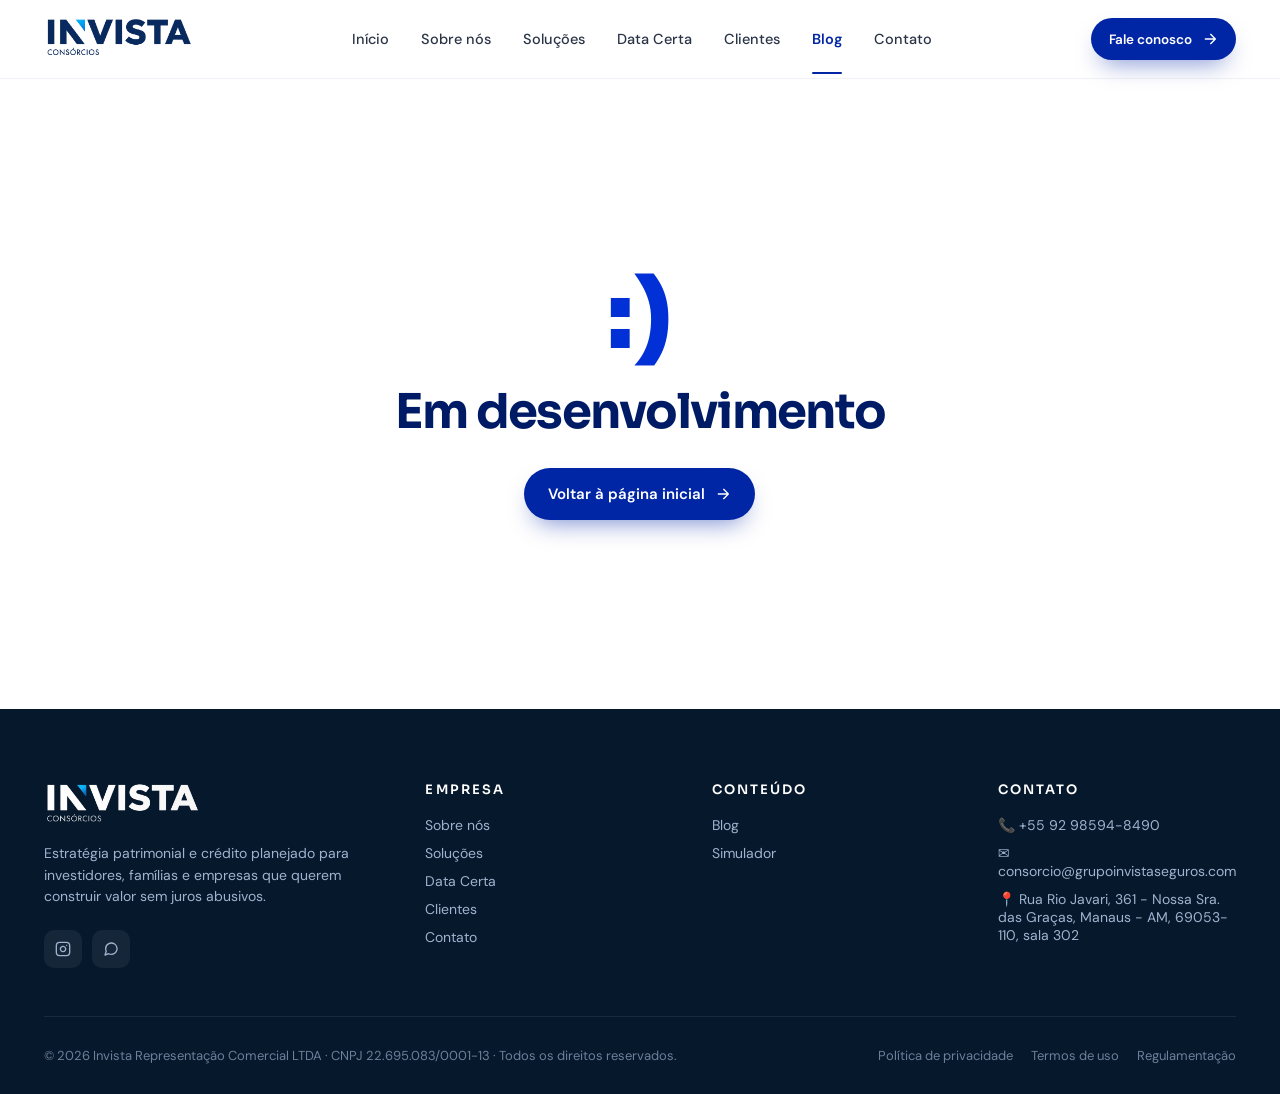
==== blog.html @ f8d6116a "Fix: corrige mes enviado no WhatsApp do simulador" ====
<!doctype html>
<html lang="pt-BR">
<head>
<meta charset="utf-8" />
<meta name="viewport" content="width=device-width, initial-scale=1" />
<title>Blog | Invista Consórcios</title>
<link rel="preconnect" href="https://fonts.googleapis.com">
<link rel="preconnect" href="https://fonts.gstatic.com" crossorigin>
<link href="https://fonts.googleapis.com/css2?family=Sora:wght@400;500;600;700;800&family=DM+Sans:wght@400;500;600;700&display=swap" rel="stylesheet">
<link rel="stylesheet" href="assets/styles.css">
<meta name="description" content="Conteúdo sobre consórcio, crédito planejado e construção de patrimônio sem juros. Blog da Invista Consórcios — em breve." />
<meta name="robots" content="noindex, follow" />
<meta name="author" content="Invista Consórcios" />
<link rel="canonical" href="https://invconsorcios.com.br/blog.html" />
<meta name="theme-color" content="#0A2A6B" />
<link rel="icon" type="image/png" sizes="32x32" href="assets/favicon-32.png?v=2" />
<link rel="icon" type="image/png" sizes="16x16" href="assets/favicon-16.png?v=2" />
<link rel="apple-touch-icon" sizes="180x180" href="assets/apple-touch-icon.png?v=2" />
<meta property="og:type" content="website" />
<meta property="og:site_name" content="Invista Consórcios" />
<meta property="og:locale" content="pt_BR" />
<meta property="og:title" content="Blog | Invista Consórcios" />
<meta property="og:description" content="Conteúdo sobre consórcio, crédito planejado e construção de patrimônio sem juros. Blog da Invista Consórcios — em breve." />
<meta property="og:url" content="https://invconsorcios.com.br/blog.html" />
<meta property="og:image" content="https://invconsorcios.com.br/assets/og-image.jpg" />
<meta property="og:image:width" content="1200" />
<meta property="og:image:height" content="630" />
<meta name="twitter:card" content="summary_large_image" />
<meta name="twitter:title" content="Blog | Invista Consórcios" />
<meta name="twitter:description" content="Conteúdo sobre consórcio, crédito planejado e construção de patrimônio sem juros. Blog da Invista Consórcios — em breve." />
<meta name="twitter:image" content="https://invconsorcios.com.br/assets/og-image.jpg" />
<script type="application/ld+json">{"@context":"https://schema.org","@graph":[{"@type":"FinancialService","@id":"https://invconsorcios.com.br/#organization","name":"Invista Consórcios","legalName":"Invista Representação Comercial LTDA","url":"https://invconsorcios.com.br/","logo":"https://invconsorcios.com.br/assets/favicon-512.png","image":"https://invconsorcios.com.br/assets/og-image.jpg","telephone":"+5592985948490","email":"consorcio@grupoinvistaseguros.com","taxID":"22.695.083/0001-13","priceRange":"$$","address":{"@type":"PostalAddress","streetAddress":"Rua Rio Javari, 361 - Sala 302","addressLocality":"Manaus","addressRegion":"AM","postalCode":"69053-110","addressCountry":"BR"},"geo":{"@type":"GeoCoordinates","latitude":-3.1065,"longitude":-60.0258},"areaServed":{"@type":"City","name":"Manaus"},"sameAs":["https://www.instagram.com/invistaconsorcios.br/"]}]}</script>
</head>
<body><div id="page-loader"><div class="loader-spinner"></div></div><header class="nav"><div class="container row"><a href="index.html" class="logo" aria-label="Invista Consórcios"><picture><source type="image/webp" srcset="assets/ChatGPT Image 28 de mai. de 2026, 11_21_28 (1).webp"><img src="assets/ChatGPT Image 28 de mai. de 2026, 11_21_28 (1).png" alt="Invista Consórcios" decoding="async"></picture></a><nav class="links"><a href="index.html" class="">Início</a><a href="sobre.html" class="">Sobre nós</a><a href="solucoes.html" class="">Soluções</a><a href="data-certa.html" class="">Data Certa</a><a href="clientes.html" class="">Clientes</a><a href="blog.html" class="active">Blog</a><a href="contato.html" class="">Contato</a></nav><div class="nav-cta"><a href="contato.html" class="btn btn-primary btn-sm">Fale conosco<svg viewBox="0 0 24 24" fill="none" stroke="currentColor" stroke-width="2" stroke-linecap="round" stroke-linejoin="round"><path d="M5 12h14M13 5l7 7-7 7"/></svg></a></div><button class="nav-hamburger" aria-label="Menu" id="nav-hamburger"><span></span><span></span><span></span></button></div></header><div class="nav-overlay" id="nav-overlay"></div>

<section style="min-height:70vh;display:flex;align-items:center;justify-content:center;text-align:center;padding:80px 24px">
  <div>
    <div style="font-size:96px;line-height:1;margin-bottom:24px;font-family:'Sora',sans-serif;font-weight:800;color:var(--azul-700)">:)</div>
    <h1 style="font-size:clamp(28px,4vw,48px);color:var(--azul-900);margin-bottom:32px">Em desenvolvimento</h1>
    <a href="index.html" class="btn btn-primary">Voltar à página inicial
      <svg viewBox="0 0 24 24" fill="none" stroke="currentColor" stroke-width="2" stroke-linecap="round" stroke-linejoin="round"><path d="M5 12h14M13 5l7 7-7 7"/></svg>
    </a>
  </div>
</section>

<footer><div class="container"><div class="foot-grid"><div><a href="index.html" class="logo" aria-label="Invista Consórcios"><picture><source type="image/webp" srcset="assets/invista-logo-white.webp"><img src="assets/invista-logo-white.png" alt="Invista Consórcios" loading="lazy" decoding="async"></picture></a><p>Estratégia patrimonial e crédito planejado para investidores, famílias e empresas que querem construir valor sem juros abusivos.</p><div class="soc"><a href="https://www.instagram.com/invistaconsorcios.br/" target="_blank" rel="noopener" aria-label="Instagram"><svg viewBox="0 0 24 24" fill="none" stroke="currentColor" stroke-width="2" stroke-linecap="round" stroke-linejoin="round"><rect x="2" y="2" width="20" height="20" rx="5"/><path d="M16 11.37A4 4 0 1 1 12.63 8 4 4 0 0 1 16 11.37z"/><line x1="17.5" y1="6.5" x2="17.51" y2="6.5"/></svg></a><a href="#" aria-label="WhatsApp"><svg viewBox="0 0 24 24" fill="none" stroke="currentColor" stroke-width="2" stroke-linecap="round" stroke-linejoin="round"><path d="M21 11.5a8.38 8.38 0 0 1-.9 3.8 8.5 8.5 0 0 1-7.6 4.7 8.38 8.38 0 0 1-3.8-.9L3 21l1.9-5.7a8.38 8.38 0 0 1-.9-3.8 8.5 8.5 0 0 1 4.7-7.6 8.38 8.38 0 0 1 3.8-.9h.5a8.48 8.48 0 0 1 8 8z"/></svg></a></div></div><div><h4>Empresa</h4><ul><li><a href="sobre.html">Sobre nós</a></li><li><a href="solucoes.html">Soluções</a></li><li><a href="data-certa.html">Data Certa</a></li><li><a href="clientes.html">Clientes</a></li><li><a href="contato.html">Contato</a></li></ul></div><div><h4>Conteúdo</h4><ul><li><a href="blog.html">Blog</a></li><li><a href="data-certa.html#simulador">Simulador</a></li></ul></div><div><h4>Contato</h4><ul><li>📞 +55 92 98594-8490</li><li>✉ <a href="mailto:consorcio@grupoinvistaseguros.com">consorcio@grupoinvistaseguros.com</a></li><li>📍 Rua Rio Javari, 361 - Nossa Sra. das Graças, Manaus - AM, 69053-110, sala 302</li></ul></div></div><div class="foot-bottom"><div>© 2026 Invista Representação Comercial LTDA · CNPJ 22.695.083/0001-13 · Todos os direitos reservados.</div><div class="legal"><a href="privacidade.html">Política de privacidade</a><a href="termos.html">Termos de uso</a><a href="#">Regulamentação</a></div></div></div></footer>
<script src="assets/sim.js"></script>
<script src="assets/anim.js"></script>
<script>window.addEventListener("load",function(){var l=document.getElementById("page-loader");if(l){l.classList.add("hidden");setTimeout(function(){l.remove()},520);}});</script>
</body>
</html>
---- assets/styles.css ----
@import url('https://fonts.googleapis.com/css2?family=Manrope:wght@400;500;600;700;800&display=swap');

:root{
    --azul-900:#001B66;
    --azul-800:#0026A6;
    --azul-700:#0030D6;
    --azul-600:#003DFF;
    --azul-500:#2A5BFF;
    --azul-50:#E6EDFF;
    --gold:#FFFFFF;
    --gold-soft:#C9D6FF;
    --cinza-50:#F4F6FA;
    --cinza-100:#E5E9F2;
    --cinza-200:#CCD3E4;
    --cinza-500:#6B7280;
    --cinza-700:#2A3447;
    --tinta:#001340;
    --branco:#FFFFFF;
    --radius:14px;
    --shadow-sm:0 1px 2px rgba(0,30,160,.06), 0 1px 1px rgba(0,30,160,.04);
    --shadow-md:0 10px 30px -10px rgba(0,30,160,.18), 0 4px 12px -4px rgba(0,30,160,.10);
    --shadow-lg:0 30px 60px -20px rgba(0,30,160,.30);
  }
  *{box-sizing:border-box}
  html,body{margin:0;padding:0;background:var(--branco);color:var(--tinta);font-family:'DM Sans',system-ui,sans-serif;-webkit-font-smoothing:antialiased;text-rendering:optimizeLegibility}
  body{overflow-x:hidden}
  a{color:inherit;text-decoration:none}
  h1,h2,h3,h4{font-family:'Sora',sans-serif;font-weight:700;letter-spacing:-0.02em;margin:0;color:var(--azul-900)}
  h1{font-size:clamp(40px, 5.6vw, 76px);line-height:1.02;letter-spacing:-0.035em}
  .hero h1{font-size:clamp(45px, 6.3vw, 84px)}
  .hero-sub{font-size:15px !important}
  .hero .eyebrow{font-size:11px}
  h2{font-size:clamp(30px, 3.4vw, 50px);line-height:1.06;letter-spacing:-0.03em}
  h3{font-size:clamp(20px, 1.6vw, 26px);line-height:1.2}
  p{margin:0;line-height:1.55;color:var(--cinza-700)}
  .serif{font-family:inherit;font-weight:400;font-style:italic;letter-spacing:-0.01em}
  .container{max-width:1240px;margin:0 auto;padding:0 24px}
  .eyebrow{display:inline-flex;align-items:center;gap:10px;font-family:'DM Sans';font-size:12px;font-weight:600;letter-spacing:0.18em;text-transform:uppercase;color:var(--azul-600)}
  .eyebrow::before{content:"";width:24px;height:1px;background:var(--azul-600)}
  .btn{display:inline-flex;align-items:center;gap:10px;height:52px;padding:0 24px;border-radius:999px;font-family:'DM Sans';font-weight:600;font-size:15px;cursor:pointer;border:0;transition:transform .15s ease, box-shadow .15s ease, background .15s ease;white-space:nowrap}
  .btn-primary{background:var(--azul-800);color:#fff;box-shadow:0 12px 24px -10px rgba(0,38,166,.55)}
  .btn-primary:hover{background:var(--azul-700);transform:translateY(-1px);box-shadow:0 18px 30px -10px rgba(0,38,166,.6)}
  .btn-ghost{background:transparent;color:var(--azul-900);border:1px solid var(--cinza-200)}
  .btn-ghost:hover{border-color:var(--azul-800);color:var(--azul-800)}
  .btn-gold{background:var(--gold);color:var(--azul-900);box-shadow:0 12px 24px -10px rgba(255,255,255,.5)}
  .btn-gold:hover{background:#E6EDFF;transform:translateY(-1px)}
  .btn svg{width:16px;height:16px}

  /* TOP BAR */
  .topbar{background:var(--azul-900);color:#cfd9e6;font-size:13px}
  .topbar .row{display:flex;justify-content:space-between;align-items:center;height:38px;gap:24px}
  .topbar .left{display:flex;gap:22px;align-items:center}
  .topbar .left span{display:inline-flex;align-items:center;gap:8px}
  .topbar .right{display:flex;gap:18px;align-items:center;color:#9fb3ce}
  .dot{width:6px;height:6px;border-radius:50%;background:#5BD0A0;box-shadow:0 0 0 4px rgba(91,208,160,.18)}

  /* NAV */
  header.nav{position:sticky;top:0;z-index:50;background:rgba(255,255,255,.85);backdrop-filter:saturate(160%) blur(14px);border-bottom:1px solid rgba(0,27,102,.06)}
  .nav .row{display:flex;align-items:center;justify-content:space-between;height:78px}
  .logo{display:flex;align-items:center}
  .logo img{height:50px;width:auto;display:block}
  footer .logo img{height:44px}
  nav.links{display:flex;gap:32px}
  nav.links a{font-size:14.5px;color:var(--cinza-700);font-weight:500;transition:color .15s}
  nav.links a:hover{color:var(--azul-800)}
  .nav-cta{display:flex;gap:10px;align-items:center}
  .btn-sm{height:42px;padding:0 18px;font-size:13.5px}

  /* HERO */
  .hero,.hero h1,.hero p,.hero .eyebrow,.hero .btn{font-family:'Manrope',sans-serif}
  .hero h1 em{font-family:inherit}
  .hero{position:relative;overflow:hidden;color:#fff;isolation:isolate;min-height:calc(100vh - 78px - 82px);display:flex;align-items:center}
  .hero::before{content:"";position:absolute;inset:0;z-index:-2}
  .hero-parallax-bg{position:absolute;top:-20%;left:0;width:100%;height:140%;background-image:url('hero-bg.png');background-image:image-set(url('hero-bg.webp') type('image/webp'), url('hero-bg.png') type('image/png'));background-size:cover;background-position:center 35%;filter:saturate(.9);z-index:-2;will-change:transform;pointer-events:none}
  .hero::after{content:"";position:absolute;inset:0;background:
    linear-gradient(115deg, rgba(0,10,48,.88) 0%, rgba(0,18,88,.78) 45%, rgba(0,24,120,.62) 80%, rgba(0,32,150,.48) 100%),
    radial-gradient(60% 80% at 100% 50%, rgba(0,20,90,.30), transparent 70%);
    z-index:-1}
  .hero .grid{padding:48px 0;max-width:760px;position:relative;z-index:1;width:100%}
  @media (min-width:981px){
    .hero .container{margin-left:80px;margin-right:0}
    .hero .grid{padding:48px 10px 48px 0}
    .hero-headline{font-size:70px;margin:54px 10px 0 0}
    .hero-sub{margin:28px 100px 0 0 !important}
  }
  .hero .eyebrow{color:var(--gold-soft)}
  .hero .eyebrow::before{background:var(--gold-soft)}
  .hero h1{color:#fff}
  .hero-headline{margin-top:24px;color:#fff}
  .hero-headline em{font-family:inherit;font-weight:400;font-style:italic;color:var(--gold-soft);font-size:1.04em}
  .hero-sub{margin-top:28px;font-size:19px;max-width:560px;color:#dbe4ee;line-height:1.5}
  .hero-ctas{margin-top:40px;display:flex;gap:14px;flex-wrap:wrap}
  .hero .btn-ghost{background:rgba(255,255,255,.08);color:#fff;border-color:rgba(255,255,255,.22);backdrop-filter:blur(8px)}
  .hero .btn-ghost:hover{background:rgba(255,255,255,.14);border-color:rgba(255,255,255,.4);color:#fff}

  /* HERO SEAL — Qualidade Garantida */
  .hero-seal{position:absolute;top:32px;right:40px;width:78px;height:78px;z-index:2;animation:seal-float 5.5s ease-in-out infinite}
  .hero-seal img{width:100%;height:100%;object-fit:contain;filter:drop-shadow(0 8px 18px rgba(0,0,0,.35)) drop-shadow(0 0 14px rgba(214,176,98,.22))}
  @keyframes seal-float{0%,100%{transform:translateY(0) rotate(-3deg)}50%{transform:translateY(-6px) rotate(2deg)}}
  @media (max-width:980px){
    .hero-seal{top:16px;right:16px;width:58px;height:58px}
  }

  /* HERO VISUAL */
  .hero-visual{position:relative;height:560px}
  .card-stack{position:absolute;inset:0}
  .visual-card{position:absolute;background:#fff;border-radius:18px;box-shadow:var(--shadow-lg);border:1px solid rgba(0,27,102,.06);overflow:hidden}
  .vc-main{top:30px;left:0;width:84%;height:360px;display:flex;flex-direction:column}
  .vc-head{padding:18px 22px;background:linear-gradient(135deg,var(--azul-900),var(--azul-700));color:#fff;display:flex;justify-content:space-between;align-items:center}
  .vc-head .chip{font-size:10.5px;letter-spacing:.18em;text-transform:uppercase;color:#a9c1dc}
  .vc-body{padding:24px;flex:1;display:flex;flex-direction:column;gap:18px}
  .vc-amount{font-family:'Sora';font-size:46px;font-weight:700;color:var(--azul-900);letter-spacing:-0.03em;line-height:1}
  .vc-amount small{font-size:18px;font-weight:500;color:var(--cinza-500);margin-right:6px}
  .vc-meta{display:grid;grid-template-columns:1fr 1fr;gap:14px;border-top:1px solid var(--cinza-100);padding-top:18px}
  .vc-meta div small{display:block;font-size:11px;letter-spacing:.14em;text-transform:uppercase;color:var(--cinza-500);margin-bottom:6px}
  .vc-meta div b{font-family:'Sora';font-size:18px;color:var(--azul-900)}
  .vc-bar{height:6px;background:var(--cinza-100);border-radius:99px;overflow:hidden;position:relative}
  .vc-bar i{display:block;height:100%;width:62%;background:linear-gradient(90deg,var(--azul-600),var(--azul-800));border-radius:99px}
  .vc-bar-label{display:flex;justify-content:space-between;font-size:12px;color:var(--cinza-500);margin-bottom:8px}
  .vc-stat{position:absolute;right:-20px;bottom:30px;width:62%;background:#fff;border-radius:16px;padding:20px 22px;box-shadow:var(--shadow-md);border:1px solid rgba(0,27,102,.06);display:flex;gap:16px;align-items:center}
  .vc-stat .ic{width:48px;height:48px;border-radius:12px;background:var(--azul-50);color:var(--azul-700);display:grid;place-items:center;flex-shrink:0}
  .vc-stat .ic svg{width:24px;height:24px}
  .vc-stat .t{font-family:'Sora';font-weight:700;color:var(--azul-900);font-size:17px;line-height:1.2;margin-bottom:4px}
  .vc-stat .s{font-size:12.5px;color:var(--cinza-500)}
  .vc-badge{position:absolute;top:-12px;right:30px;background:var(--gold);color:var(--azul-900);font-size:11px;letter-spacing:.16em;text-transform:uppercase;font-weight:700;padding:8px 14px;border-radius:99px;box-shadow:var(--shadow-md);transform:rotate(-3deg)}

  /* STRIPE */
  .stripe{background:var(--azul-900);color:#cfd9e6;padding:22px 0;border-top:1px solid rgba(255,255,255,.06)}
  .stripe .row{display:flex;justify-content:space-around;gap:32px;flex-wrap:wrap;align-items:center;font-size:13.5px;letter-spacing:.04em}
  .stripe .row span{display:inline-flex;align-items:center;gap:10px}
  .stripe svg{width:18px;height:18px;color:var(--gold-soft)}

  /* SECTION */
  section.sec{padding:120px 0;position:relative}
  .sec-head{max-width:760px;margin-bottom:64px}
  .sec-head h2{margin-top:14px}
  .sec-head p{margin-top:18px;font-size:17px;color:var(--cinza-700);max-width:620px}

  /* SERVICES */
  .services{background:#fff url('solucoes-bg.png') center/cover no-repeat;background-image:image-set(url('solucoes-bg.webp') type('image/webp'), url('solucoes-bg.png') type('image/png'));position:relative}
  .svc-grid{display:grid;grid-template-columns:repeat(3,1fr);gap:22px}
  .svc{background:#fff;border:1px solid var(--cinza-100);border-radius:var(--radius);padding:32px 28px;transition:all .25s;position:relative;overflow:hidden;cursor:pointer}
  .svc::after{content:"";position:absolute;left:0;right:0;bottom:0;height:3px;background:linear-gradient(90deg,var(--azul-700),var(--azul-500));transform:scaleX(0);transform-origin:left;transition:transform .35s}
  .svc:hover{transform:translateY(-4px);box-shadow:var(--shadow-md);border-color:transparent}
  .svc:hover::after{transform:scaleX(1)}
  .svc .ic{width:54px;height:54px;border-radius:14px;background:var(--azul-50);color:var(--azul-700);display:grid;place-items:center;margin-bottom:22px;transition:all .25s}
  .svc:hover .ic{background:var(--azul-800);color:#fff}
  .svc .ic svg{width:26px;height:26px}
  .svc h3{margin-bottom:10px;font-size:21px}
  .svc p{font-size:14.5px;color:var(--cinza-700)}
  .svc .arrow{margin-top:24px;display:inline-flex;align-items:center;gap:8px;font-size:13.5px;font-weight:600;color:var(--azul-700)}
  .svc .arrow svg{width:14px;height:14px;transition:transform .2s}
  .svc:hover .arrow svg{transform:translateX(3px)}

  /* HOW IT WORKS */
  .how{background:var(--azul-900);color:#fff;position:relative;overflow:hidden}
  .how::before{content:"";position:absolute;width:600px;height:600px;border-radius:50%;background:radial-gradient(circle, rgba(42,91,255,.25), transparent 60%);right:-200px;top:-200px}
  .how::after{content:"";position:absolute;width:400px;height:400px;border-radius:50%;background:radial-gradient(circle, rgba(255,255,255,.12), transparent 60%);left:-100px;bottom:-100px}
  .how .container{position:relative;z-index:1}
  .how h2{color:#fff}
  .how .eyebrow{color:var(--gold-soft)}
  .how .eyebrow::before{background:var(--gold-soft)}
  .how p{color:#a9c1dc}
  .how .sec-head p{color:#cfd9e6}
  .steps{display:grid;grid-template-columns:repeat(4,1fr);gap:24px;margin-top:24px}
  .step{position:relative;overflow:hidden;background:rgba(255,255,255,.04);border:1px solid rgba(255,255,255,.08);border-radius:16px;padding:32px 28px;transition:border-color .35s ease,box-shadow .35s ease}
  .step::before{content:"";position:absolute;width:240px;height:240px;border-radius:50%;background:radial-gradient(circle,rgba(42,91,255,.6),transparent 70%);top:-90px;left:-90px;opacity:0;transition:opacity .4s ease;pointer-events:none;z-index:0}
  .step:hover::before{opacity:1}
  .step:hover{border-color:rgba(42,91,255,.35);box-shadow:0 0 40px -8px rgba(42,91,255,.35)}
  .step-num{font-family:'Sora',sans-serif;font-size:56px;font-weight:800;line-height:1;color:rgba(255,255,255,.22);letter-spacing:-0.04em;margin-bottom:20px;position:relative;z-index:1;font-style:normal}
  @keyframes step-seq{0%,7.8%{color:#2A5BFF;text-shadow:0 0 18px rgba(42,91,255,.9),0 0 40px rgba(42,91,255,.5)}11.1%,100%{color:rgba(255,255,255,.22);text-shadow:none}}
  .steps .step:nth-child(1) .step-num{animation:step-seq 9s ease infinite;animation-delay:0s}
  .steps .step:nth-child(2) .step-num{animation:step-seq 9s ease infinite;animation-delay:-8s}
  .steps .step:nth-child(3) .step-num{animation:step-seq 9s ease infinite;animation-delay:-7s}
  .steps .step:nth-child(4) .step-num{animation:step-seq 9s ease infinite;animation-delay:-6s}
  .step:hover .step-num{color:#fff;text-shadow:0 0 18px rgba(42,91,255,1),0 0 40px rgba(42,91,255,.6)}
  .step h3{color:#fff;font-size:20px;margin-bottom:12px;position:relative;z-index:1}
  .step p{font-size:14.5px;color:#a9c1dc;line-height:1.6;position:relative;z-index:1}

  /* SIMULATOR */
  .simulator{background:linear-gradient(180deg,var(--cinza-50) 0%,#fff 100%);position:relative;overflow:hidden}
  .sim-shell{display:grid;grid-template-columns:380px 1fr;gap:0;background:#fff;border-radius:24px;box-shadow:var(--shadow-lg);overflow:hidden;border:1px solid rgba(0,27,102,.06)}
  .sim-side{background:linear-gradient(160deg,var(--azul-900),var(--azul-700));color:#fff;padding:48px 36px;position:relative;overflow:hidden;display:flex;flex-direction:column}
  .sim-side::after{content:"";position:absolute;width:300px;height:300px;border-radius:50%;background:radial-gradient(circle,rgba(255,255,255,.18),transparent 60%);right:-120px;bottom:-120px}
  .sim-side .eyebrow{color:var(--gold-soft);position:relative;z-index:1}
  .sim-side .eyebrow::before{background:var(--gold-soft)}
  .sim-side h2{color:#fff;font-size:36px;margin-top:18px;position:relative;z-index:1}
  .sim-side > p{margin-top:18px;color:#cfd9e6;font-size:15px;position:relative;z-index:1}
  .sim-feat{margin-top:auto;display:flex;flex-direction:column;gap:14px;padding-top:36px;position:relative;z-index:1}
  .sim-feat div{display:flex;align-items:flex-start;gap:12px;font-size:14px;color:#e3ecf6}
  .sim-feat svg{width:18px;height:18px;color:var(--gold-soft);flex-shrink:0;margin-top:2px}
  .sim-trust{margin-top:24px;padding-top:24px;border-top:1px solid rgba(255,255,255,.12);display:flex;gap:18px;align-items:center;font-size:12px;color:#9fb3ce;position:relative;z-index:1}
  .sim-trust svg{width:24px;height:24px;color:var(--gold-soft)}

  /* Administradora parceira (PortoBank) */
  .sim-partner{margin-top:28px;padding:22px 20px;border-radius:14px;background:rgba(255,255,255,.07);border:1px solid rgba(255,255,255,.10);position:relative;z-index:1}
  .sim-partner .sp-label{font-size:10.5px;letter-spacing:.22em;text-transform:uppercase;color:var(--gold-soft);font-weight:700;margin-bottom:14px}
  .sim-partner .sp-logo{display:block;height:34px;width:auto;max-width:100%;margin-bottom:16px;filter:drop-shadow(0 2px 6px rgba(0,0,0,.18))}
  .sim-partner .sp-note{display:flex;align-items:center;gap:10px;font-size:12.5px;color:#cfd9e6;padding-top:14px;border-top:1px solid rgba(255,255,255,.10);line-height:1.4}
  .sim-partner .sp-note svg{width:16px;height:16px;color:var(--gold-soft);flex-shrink:0}
  .sim-partner .sp-note b{color:#fff;font-weight:600}

  /* simulator main */
  .sim-main{padding:44px 48px;display:flex;flex-direction:column;gap:28px}
  .sim-tabs{display:flex;gap:8px;background:var(--cinza-50);padding:6px;border-radius:12px;border:1px solid var(--cinza-100)}
  .sim-tab{flex:1;padding:12px 10px;border-radius:8px;font-family:'DM Sans';font-weight:600;font-size:13.5px;color:var(--cinza-500);cursor:pointer;border:0;background:transparent;display:flex;align-items:center;justify-content:center;gap:8px;transition:all .15s}
  .sim-tab svg{width:16px;height:16px}
  .sim-tab:hover{color:var(--azul-700)}
  .sim-tab.active{background:#fff;color:var(--azul-800);box-shadow:0 1px 3px rgba(0,27,102,.08), 0 0 0 1px rgba(0,27,102,.04)}

  .sim-field{display:flex;flex-direction:column;gap:10px}
  .sim-field-head{display:flex;justify-content:space-between;align-items:baseline}
  .sim-field-head label{font-family:'DM Sans';font-weight:600;font-size:13px;color:var(--cinza-700);letter-spacing:.02em}
  .sim-field-head .val{font-family:'Sora';font-weight:700;font-size:22px;color:var(--azul-900);letter-spacing:-0.02em}
  .sim-field-head .val small{font-size:13px;color:var(--cinza-500);font-weight:500;margin-right:4px}
  input[type=range].sim-range{-webkit-appearance:none;width:100%;height:6px;background:linear-gradient(90deg,var(--azul-700) var(--p,30%),var(--cinza-100) var(--p,30%));border-radius:99px;outline:none;cursor:pointer}
  input[type=range].sim-range::-webkit-slider-thumb{-webkit-appearance:none;width:22px;height:22px;border-radius:50%;background:#fff;border:3px solid var(--azul-800);box-shadow:0 2px 8px rgba(0,38,166,.25);cursor:grab;transition:transform .12s}
  input[type=range].sim-range::-webkit-slider-thumb:active{transform:scale(1.1);cursor:grabbing}
  input[type=range].sim-range::-moz-range-thumb{width:22px;height:22px;border-radius:50%;background:#fff;border:3px solid var(--azul-800);box-shadow:0 2px 8px rgba(0,38,166,.25);cursor:grab}
  .sim-range-marks{display:flex;justify-content:space-between;font-size:11px;color:var(--cinza-500);margin-top:2px}

  .sim-result{background:linear-gradient(160deg,var(--azul-900),var(--azul-700));color:#fff;border-radius:16px;padding:28px;position:relative;overflow:hidden}
  .sim-result::before{content:"";position:absolute;width:200px;height:200px;border-radius:50%;background:radial-gradient(circle,rgba(255,255,255,.22),transparent 60%);right:-60px;top:-60px}
  .sim-result .lbl{font-size:11.5px;letter-spacing:.18em;text-transform:uppercase;color:var(--gold-soft);font-weight:600}
  .sim-result .big{font-family:'Sora';font-size:46px;font-weight:700;letter-spacing:-0.03em;line-height:1;margin-top:10px;display:flex;align-items:baseline;gap:6px}
  .sim-result .big small{font-size:18px;font-weight:500;color:#a9c1dc}
  .sim-result .note{font-size:13px;color:#cfd9e6;margin-top:8px}
  .sim-result .row{display:grid;grid-template-columns:repeat(3,1fr);gap:18px;margin-top:24px;padding-top:24px;border-top:1px solid rgba(255,255,255,.12);position:relative;z-index:1}
  .sim-result .row div{display:flex;flex-direction:column;gap:6px}
  .sim-result .row .k{font-size:11px;letter-spacing:.14em;text-transform:uppercase;color:#9fb3ce}
  .sim-result .row .v{font-family:'Sora';font-weight:600;font-size:16px;color:#fff}
  .sim-result .row .v.savings{color:var(--gold-soft)}

  .sim-actions{display:flex;flex-direction:column;gap:14px}
  .sim-form{display:grid;grid-template-columns:1fr 1fr;gap:12px}
  .sim-form .full{grid-column:1/-1}
  .sim-input{display:flex;flex-direction:column;gap:6px}
  .sim-input label{font-size:12px;font-weight:600;color:var(--cinza-700);letter-spacing:.02em}
  .sim-input input{padding:13px 14px;border-radius:10px;border:1px solid var(--cinza-100);background:#fff;font-family:'DM Sans';font-size:14px;color:var(--azul-900);outline:none;transition:border-color .15s, box-shadow .15s}
  .sim-input input:focus{border-color:var(--azul-600);box-shadow:0 0 0 4px rgba(0,61,255,.10)}
  .sim-submit{display:flex;gap:12px;align-items:center;flex-wrap:wrap;justify-content:space-between;margin-top:4px}
  .sim-submit .legal{font-size:11.5px;color:var(--cinza-500);max-width:280px;line-height:1.45}
  .sim-official{font-size:12.5px;color:var(--cinza-500);text-align:center;border-top:1px dashed var(--cinza-100);padding-top:16px;margin-top:4px}
  .sim-official a{color:var(--azul-700);font-weight:600;text-decoration:underline;text-decoration-color:var(--cinza-200);text-underline-offset:3px}
  .sim-official a:hover{text-decoration-color:var(--azul-700)}

  /* Sem/Com seguro toggle */
  .seg-toggle{display:flex;gap:6px;background:var(--cinza-50);padding:6px;border-radius:12px;border:1px solid var(--cinza-100);width:fit-content;margin:0 auto}
  .seg-opt{padding:10px 22px;border-radius:8px;border:0;background:transparent;font-family:'DM Sans';font-weight:600;font-size:13px;color:var(--cinza-500);cursor:pointer;transition:all .15s}
  .seg-opt:hover{color:var(--azul-800)}
  .seg-opt.active{background:var(--azul-800);color:#fff;box-shadow:0 4px 12px -4px rgba(0,38,166,.4)}

  /* Result cards side by side */
  .sim-result-grid{display:grid;grid-template-columns:1fr 1fr;gap:16px}
  .result-card{border-radius:18px;padding:28px 26px;position:relative;display:flex;flex-direction:column;gap:18px;overflow:hidden}
  .result-card.primary{background:linear-gradient(160deg,var(--azul-900),var(--azul-700));color:#fff;box-shadow:0 20px 40px -16px rgba(0,38,166,.4)}
  .result-card.primary::before{content:"";position:absolute;width:200px;height:200px;border-radius:50%;background:radial-gradient(circle,rgba(255,255,255,.22),transparent 60%);right:-60px;top:-60px}
  .result-card.neutral{background:#fff;border:1px solid var(--cinza-100)}
  .result-card .rc-tag{position:absolute;top:18px;right:18px;background:var(--gold);color:var(--azul-900);font-size:10.5px;letter-spacing:.16em;text-transform:uppercase;font-weight:700;padding:5px 10px;border-radius:99px;z-index:1}
  .result-card .rc-title{display:flex;align-items:center;gap:10px;font-family:'Sora';font-weight:700;font-size:18px;letter-spacing:-0.01em;position:relative;z-index:1}
  .result-card.primary .rc-title{color:#fff}
  .result-card.neutral .rc-title{color:var(--azul-900)}
  .result-card .rc-title svg{width:22px;height:22px;flex-shrink:0}
  .result-card.primary .rc-title svg{color:var(--gold-soft)}
  .result-card.neutral .rc-title svg{color:var(--azul-600)}
  .result-card .rc-sub{font-size:13px;line-height:1.5;position:relative;z-index:1}
  .result-card.primary .rc-sub{color:#cfd9e6}
  .result-card.neutral .rc-sub{color:var(--cinza-500)}
  .result-card .rc-sub b{font-weight:600}
  .result-card.primary .rc-sub b{color:var(--gold-soft)}
  .result-card.neutral .rc-sub b{color:var(--azul-700)}
  .result-card .rc-rows{display:flex;flex-direction:column;gap:14px;position:relative;z-index:1}
  .result-card .rc-rows > div{display:flex;justify-content:space-between;align-items:baseline;gap:12px;padding-bottom:14px;border-bottom:1px solid rgba(255,255,255,.10)}
  .result-card.neutral .rc-rows > div{border-bottom-color:var(--cinza-100)}
  .result-card .rc-rows > div:last-child{border-bottom:0;padding-bottom:0}
  .result-card .rc-rows > div span{font-size:13px;font-weight:500}
  .result-card.primary .rc-rows > div span{color:#a9c1dc}
  .result-card.neutral .rc-rows > div span{color:var(--cinza-500)}
  .result-card .rc-rows > div b{font-family:'Sora';font-weight:700;font-size:18px;letter-spacing:-0.01em}
  .result-card.primary .rc-rows > div b{color:#fff}
  .result-card.neutral .rc-rows > div b{color:var(--azul-900)}
  .result-card .rc-rows > div.big{padding-top:6px}
  .result-card .rc-rows > div.big span{font-size:13.5px;font-weight:600}
  .result-card .rc-rows > div.big b{font-size:26px}
  .result-card.primary .rc-rows > div.big b{color:var(--gold-soft)}

  /* Comparison bars */
  .compare-block{background:var(--cinza-50);border-radius:16px;padding:28px;border:1px solid var(--cinza-100)}
  .cb-head{margin-bottom:22px}
  .cb-title{font-family:'Sora';font-weight:600;font-size:15px;color:var(--azul-900)}
  .cb-title span{color:var(--cinza-500);font-weight:500}
  .cb-bars{display:flex;flex-direction:column;gap:22px}
  .cb-row{display:flex;flex-direction:column;gap:10px}
  .cb-label{display:flex;justify-content:space-between;align-items:baseline}
  .cb-name{font-size:13.5px;font-weight:600;color:var(--azul-900)}
  .cb-total{font-family:'Sora';font-weight:700;font-size:15px;color:var(--azul-900);letter-spacing:-0.01em}
  .cb-bar{height:36px;display:flex;border-radius:8px;overflow:hidden;border:1px solid var(--cinza-100);background:#fff}
  .cb-bar > div{display:flex;align-items:center;padding:0 12px;font-size:11.5px;font-weight:600;letter-spacing:.04em;color:#fff;white-space:nowrap;overflow:hidden;transition:width .35s cubic-bezier(.4,0,.2,1)}
  .cb-credit{background:var(--azul-800)}
  .cb-extra.primary{background:#93A8FF}
  .cb-extra.primary span{color:var(--azul-900)}
  .cb-extra.neg{background:#c95d5d}
  .cb-summary{margin-top:22px;padding-top:22px;border-top:1px solid var(--cinza-100);display:flex;align-items:center;gap:12px;font-size:14px;color:var(--cinza-700)}
  .cb-summary svg{width:20px;height:20px;color:var(--azul-700);flex-shrink:0}
  .cb-summary b{font-family:'Sora';font-weight:700;color:var(--azul-900)}

  /* VS / COMPARISON */
  .vs{background:#fff}
  .vs-grid{display:grid;grid-template-columns:1fr 1fr;gap:24px}
  .vs-card{padding:40px;border-radius:20px;position:relative}
  .vs-bad{background:#fbf2f2;border:1px solid #f1d8d8}
  .vs-good{background:linear-gradient(160deg,var(--azul-900),var(--azul-700));color:#fff;box-shadow:var(--shadow-lg)}
  .vs-card h3{font-size:24px;margin-bottom:8px;display:flex;align-items:center;gap:12px}
  .vs-good h3{color:#fff}
  .vs-card h3 .tag{font-size:11px;letter-spacing:.16em;text-transform:uppercase;background:#fff;padding:5px 10px;border-radius:99px;color:#a04040;font-weight:700;border:1px solid #e8c5c5}
  .vs-good h3 .tag{background:var(--gold);color:var(--azul-900);border-color:var(--gold)}
  .vs-card > p{margin-bottom:24px;font-size:14px}
  .vs-good > p{color:#cfd9e6}
  .vs-list{display:flex;flex-direction:column;gap:14px}
  .vs-list li{list-style:none;display:flex;gap:12px;font-size:14.5px;color:var(--cinza-700);line-height:1.5}
  .vs-good .vs-list li{color:#e3ecf6}
  .vs-list svg{width:20px;height:20px;flex-shrink:0;margin-top:2px}
  .vs-bad .vs-list svg{color:#c95d5d}
  .vs-good .vs-list svg{color:var(--gold-soft)}
  .vs-rates{display:flex;justify-content:space-between;align-items:flex-end;margin-bottom:28px;padding:20px;background:rgba(255,255,255,.08);border-radius:12px}
  .vs-bad .vs-rates{background:#fff;border:1px solid #f1d8d8}
  .vs-rates .num{font-family:'Sora';font-size:48px;font-weight:700;line-height:1;letter-spacing:-0.02em}
  .vs-rates .lbl{font-size:12px;letter-spacing:.12em;text-transform:uppercase;opacity:.7;margin-top:6px}
  .vs-bad .vs-rates .num{color:#a04040}
  .vs-good .vs-rates .num{color:var(--gold)}

  /* SOCIOS */
  .team{background:var(--cinza-50)}
  .team-grid{display:grid;grid-template-columns:repeat(3,1fr);gap:28px}
  .socio{background:#fff;border-radius:18px;padding:0;border:1px solid var(--cinza-100);transition:all .2s;overflow:hidden;display:flex;flex-direction:column}
  .socio:hover{box-shadow:var(--shadow-md);transform:translateY(-3px)}
  .socio .photo{position:relative;width:100%;aspect-ratio:3/4;overflow:hidden;background:var(--cinza-50)}
  .socio .photo img{width:100%;height:100%;object-fit:cover;display:block;transition:transform .4s ease}
  .socio:hover .photo img{transform:scale(1.03)}
  .socio .photo::after{content:"";position:absolute;inset:0;background:linear-gradient(180deg,transparent 60%,rgba(0,18,70,.18) 100%);pointer-events:none}
  .socio h3{font-size:22px;margin:24px 28px 6px;color:var(--azul-900)}
  .socio .role{font-size:12.5px;letter-spacing:.16em;text-transform:uppercase;color:var(--azul-600);font-weight:600;margin:0 28px 18px}
  .socio p{font-size:14px;color:var(--cinza-700);margin:0 28px}
  .socio .links{margin:22px 28px 28px;display:flex;gap:10px}
  .socio .links a{width:36px;height:36px;border-radius:10px;background:var(--cinza-50);display:grid;place-items:center;color:var(--cinza-500);transition:all .15s}
  .socio .links a:hover{background:var(--azul-800);color:#fff}
  .socio .links svg{width:16px;height:16px}

  /* TESTIMONIALS */
  .testimonials{background:#fff}
  .test-grid{display:grid;grid-template-columns:repeat(3,1fr);gap:22px}
  .test{background:var(--cinza-50);border-radius:18px;padding:32px;border:1px solid var(--cinza-100);display:flex;flex-direction:column;gap:22px}
  .test .quote{font-family:inherit;font-size:48px;line-height:.2;color:#2A5BFF;margin-bottom:-12px;height:24px}
  .test p{font-size:15px;line-height:1.65;color:var(--cinza-700)}
  .test .who{display:flex;align-items:center;gap:12px;margin-top:auto}
  .test .av{width:42px;height:42px;border-radius:50%;background:var(--azul-700);color:#fff;display:grid;place-items:center;font-weight:600;font-size:15px;font-family:'Sora'}
  .test .who b{display:block;font-size:14.5px;color:var(--azul-900);font-family:'Sora'}
  .test .who small{font-size:12.5px;color:var(--cinza-500)}
  .stars{display:flex;gap:3px;color:#2A5BFF}
  .stars svg{width:14px;height:14px}

  /* FAQ */
  .faq{background:linear-gradient(180deg,#fff,var(--cinza-50))}
  .faq-wrap{display:grid;grid-template-columns:1fr 1.5fr;gap:64px;align-items:flex-start}
  .faq-list{display:flex;flex-direction:column;gap:12px}
  .faq-item{background:#fff;border:1px solid var(--cinza-100);border-radius:14px;overflow:hidden;transition:all .2s}
  .faq-item.open{border-color:var(--azul-600);box-shadow:var(--shadow-sm)}
  .faq-q{padding:22px 26px;display:flex;justify-content:space-between;align-items:center;cursor:pointer;font-family:'Sora';font-weight:600;font-size:16px;color:var(--azul-900);gap:20px}
  .faq-q .plus{width:24px;height:24px;border-radius:50%;background:var(--azul-50);color:var(--azul-700);display:grid;place-items:center;flex-shrink:0;transition:all .25s}
  .faq-item.open .plus{background:var(--azul-800);color:#fff;transform:rotate(45deg)}
  .faq-q .plus svg{width:12px;height:12px}
  .faq-a{padding:0 26px;max-height:0;overflow:hidden;transition:max-height .35s ease, padding .25s ease;font-size:14.5px;color:var(--cinza-700);line-height:1.65}
  .faq-item.open .faq-a{padding:0 26px 24px;max-height:280px}

  /* === COMO FUNCIONA / PROCESS (home page) === */
  .cf-section{background:#fff;padding:100px 0}
  .cf-grid{display:grid;grid-template-columns:1fr 1.15fr;gap:64px;align-items:flex-start}
  .cf-image{position:sticky;top:100px}
  .cf-img-wrap{position:relative;border-radius:24px;overflow:hidden;background:linear-gradient(160deg,var(--azul-900) 0%,var(--azul-700) 100%);aspect-ratio:4/5;box-shadow:var(--shadow-lg)}
  .cf-img-wrap::before{content:"";position:absolute;inset:0;background:
    radial-gradient(80% 60% at 20% 0%, rgba(255,255,255,.08), transparent 50%),
    radial-gradient(60% 50% at 100% 100%, rgba(255,255,255,.18), transparent 60%)}
  .cf-illustration{position:absolute;inset:0;display:block}
  .cf-illustration img{width:100%;height:100%;object-fit:cover;object-position:center;display:block;filter:saturate(1.05)}
  .cf-price-tag{position:absolute;left:24px;right:24px;bottom:24px;background:rgba(0,27,102,.85);backdrop-filter:blur(14px);border:1px solid rgba(255,255,255,.10);border-radius:14px;padding:18px 22px;display:flex;align-items:center;gap:16px}
  .cf-pt-icon{width:48px;height:48px;border-radius:50%;border:1.5px solid rgba(255,255,255,.6);display:grid;place-items:center;color:var(--gold-soft);flex-shrink:0}
  .cf-pt-icon svg{width:22px;height:22px}
  .cf-pt-text b{display:block;font-family:'Sora';font-size:22px;color:#fff;font-weight:700;letter-spacing:-0.02em;line-height:1.1;margin-bottom:4px}
  .cf-pt-text span{font-size:12.5px;color:#cfd9e6;letter-spacing:.02em}

  .cf-pill{display:inline-block;background:var(--azul-900);color:#fff;font-size:11.5px;letter-spacing:.18em;text-transform:uppercase;font-weight:700;padding:8px 16px;border-radius:99px;white-space:nowrap}
  .cf-title{font-size:clamp(28px,3vw,42px);margin-top:22px;margin-bottom:36px;line-height:1.1;letter-spacing:-0.025em;max-width:540px}

  .cf-steps{position:relative;display:flex;flex-direction:column;gap:18px}
  .cf-steps::before{content:"";position:absolute;left:31px;top:62px;bottom:62px;width:2px;background:var(--azul-800);z-index:0}
  .cf-step{background:var(--azul-50);border-radius:18px;padding:22px 26px 24px 22px;display:flex;align-items:flex-start;gap:22px;position:relative;z-index:1}
  .cf-num{width:62px;height:62px;border-radius:50%;background:var(--azul-900);color:#fff;display:grid;place-items:center;font-family:'Sora';font-weight:700;font-size:24px;flex-shrink:0;border:3px solid #fff;box-shadow:0 0 0 1px var(--azul-800)}
  .cf-step-body{padding-top:6px}
  .cf-step-body h3{font-family:'Sora';font-size:19px;color:var(--azul-900);margin-bottom:8px;letter-spacing:-0.01em}
  .cf-step-body p{font-size:14.5px;color:var(--cinza-700);line-height:1.55;margin:0}

  .cf-compare{display:grid;grid-template-columns:1fr 1fr;gap:14px;margin-top:18px}
  .cf-cmp-card{padding:24px;border-radius:18px;position:relative}
  .cf-cmp-card.primary{background:var(--azul-900);color:#fff;box-shadow:0 16px 32px -14px rgba(0,27,102,.35)}
  .cf-cmp-card.muted{background:#fff;border:1px solid var(--cinza-100);color:var(--cinza-500)}
  .cf-cmp-rate{display:inline-flex;align-items:center;font-size:11px;letter-spacing:.18em;text-transform:uppercase;font-weight:700;padding:6px 12px;border-radius:99px;margin-bottom:14px}
  .cf-cmp-card.primary .cf-cmp-rate{background:rgba(255,255,255,.10);color:var(--gold-soft);border:1px solid rgba(255,255,255,.3)}
  .cf-cmp-card.muted .cf-cmp-rate{background:var(--cinza-50);color:var(--cinza-500);border:1px solid var(--cinza-100)}
  .cf-cmp-card h4{font-family:'Sora';font-size:20px;letter-spacing:-0.015em;margin:0 0 6px;font-weight:700}
  .cf-cmp-card.primary h4{color:#fff}
  .cf-cmp-card.muted h4{color:var(--cinza-500)}
  .cf-cmp-card .cf-cmp-meta{font-size:13.5px;line-height:1.45}
  .cf-cmp-card.primary .cf-cmp-meta{color:#cfd9e6}
  .cf-cmp-card.muted .cf-cmp-meta{color:var(--cinza-500)}
  .cf-cmp-card .cf-cmp-big{font-family:'Sora';font-size:26px;font-weight:700;color:#fff;margin-top:14px;letter-spacing:-0.02em}
  .cf-cmp-card.muted .cf-cmp-big{color:var(--cinza-500)}

  @media (max-width:980px){
    .cf-grid{grid-template-columns:1fr;gap:32px}
    .cf-image{position:relative;top:0;width:100%;max-width:480px;margin:0 auto}
    .cf-section{padding:64px 0}
    .cf-compare{grid-template-columns:1fr}
  }

  /* CTA FINAL */
  .cta-final{background:var(--azul-900);color:#fff;position:relative;overflow:hidden;padding:100px 0}
  .cta-final::before{content:"";position:absolute;inset:0;background:
    radial-gradient(50% 50% at 80% 20%, rgba(255,255,255,.15), transparent 60%),
    radial-gradient(50% 50% at 20% 80%, rgba(42,91,255,.25), transparent 60%)}
  .cta-final .container{position:relative;z-index:1;text-align:center}
  .cta-final h2{color:#fff;max-width:760px;margin:18px auto 0}
  .cta-final h2 em{font-family:inherit;font-style:italic;color:var(--gold);font-weight:400}
  .cta-final p{color:#cfd9e6;margin-top:20px;font-size:17px;max-width:560px;margin-left:auto;margin-right:auto}
  .cta-final .btns{margin-top:36px;display:flex;gap:14px;justify-content:center;flex-wrap:wrap}
  .cta-final .eyebrow{color:var(--gold-soft)}
  .cta-final .eyebrow::before{background:var(--gold-soft)}

  /* FOOTER */
  footer{background:#06182C;color:#9fb3ce;padding:72px 0 30px}
  .foot-grid{display:grid;grid-template-columns:1.4fr 1fr 1fr 1fr;gap:48px;padding-bottom:48px;border-bottom:1px solid rgba(255,255,255,.08)}
  .foot-grid p{color:#9fb3ce;font-size:14px;margin-top:18px;max-width:320px}
  .foot-grid h4{font-family:'Sora';color:#fff;font-size:13px;letter-spacing:.16em;text-transform:uppercase;font-weight:600;margin-bottom:18px}
  .foot-grid ul{list-style:none;padding:0;margin:0;display:flex;flex-direction:column;gap:10px;font-size:14px}
  .foot-grid ul a:hover{color:#fff}
  .foot-bottom{display:flex;justify-content:space-between;align-items:center;padding-top:30px;font-size:13px;color:#6b8099;flex-wrap:wrap;gap:12px}
  .foot-bottom .legal{display:flex;gap:18px}
  .soc{display:flex;gap:10px;margin-top:22px}
  .soc a{width:38px;height:38px;border-radius:10px;background:rgba(255,255,255,.06);display:grid;place-items:center;color:#9fb3ce;transition:all .15s}
  .soc a:hover{background:var(--gold);color:var(--azul-900)}
  .soc svg{width:16px;height:16px}

  /* FLOATING WA */
  .wa{position:fixed;bottom:24px;right:24px;width:60px;height:60px;border-radius:50%;background:#25D366;color:#fff;display:grid;place-items:center;box-shadow:0 12px 28px -8px rgba(37,211,102,.5);z-index:60;cursor:pointer;transition:transform .15s}
  .wa:hover{transform:scale(1.07)}
  .wa svg{width:28px;height:28px}

  /* RESPONSIVE */
  @media (max-width: 980px){
    .hero{min-height:auto}
    .hero .grid{padding:64px 0 72px}
    nav.links{display:none}
    .topbar .right{display:none}
    .svc-grid,.team-grid,.test-grid,.steps{grid-template-columns:1fr 1fr}
    .vs-grid{grid-template-columns:1fr}
    .sim-shell{grid-template-columns:1fr}
    .sim-side{padding:36px 28px}
    .sim-main{padding:32px 24px}
    .sim-result-grid{grid-template-columns:1fr}
    .sim-form{grid-template-columns:1fr}
    .faq-wrap{grid-template-columns:1fr;gap:32px}
    .foot-grid{grid-template-columns:1fr 1fr;gap:32px}
    section.sec{padding:80px 0}
    .sec-head{margin-bottom:44px}
  }
  @media (max-width:600px){
    .svc-grid,.team-grid,.test-grid,.steps,.foot-grid{grid-template-columns:1fr}
    .step::before{display:block}
  }

  /* === ACTIVE NAV STATE === */
  nav.links a.active{color:var(--azul-800);font-weight:600;position:relative}
  nav.links a.active::after{content:"";position:absolute;left:0;right:0;bottom:-26px;height:2px;background:var(--azul-800);border-radius:99px}

  /* === PAGE HERO (inner pages) === */
  .page-hero{position:relative;overflow:hidden;background:
    radial-gradient(80% 60% at 90% 0%, rgba(0,61,255,.10), transparent 60%),
    linear-gradient(180deg,#fff 0%,#fafbfd 100%);
    padding:80px 0 80px;border-bottom:1px solid var(--cinza-100)}
  .page-hero .container{position:relative;z-index:1}
  .page-hero .crumbs{display:flex;align-items:center;gap:8px;font-size:13px;color:var(--cinza-500);margin-bottom:18px}
  .page-hero .crumbs a{color:var(--cinza-500)}
  .page-hero .crumbs a:hover{color:var(--azul-800)}
  .page-hero .crumbs span{color:var(--azul-800);font-weight:600}
  .page-hero h1{font-size:clamp(36px,4.4vw,60px);max-width:780px}
  .page-hero h1 em{font-family:inherit;font-weight:400;font-style:italic;color:var(--azul-700)}
  .page-hero .lead{margin-top:24px;font-size:18px;color:#3a4a61;max-width:620px}

  /* page-hero with photo as background */
  .page-hero.has-photo-bg{position:relative;overflow:hidden;padding:120px 0 110px;background:var(--azul-900);border-bottom:none;isolation:isolate}
  .page-hero.has-photo-bg .ph-bg{position:absolute;inset:0;z-index:-2}
  .page-hero.has-photo-bg .ph-bg img{width:100%;height:100%;object-fit:cover;object-position:center 30%;display:block;filter:saturate(.95)}
  .page-hero.has-photo-bg::before{content:"";position:absolute;inset:0;z-index:-1;background:
    linear-gradient(110deg, rgba(0,12,52,.78) 0%, rgba(0,22,90,.62) 50%, rgba(0,30,120,.45) 100%),
    radial-gradient(60% 80% at 0% 50%, rgba(0,12,52,.45), transparent 70%)}
  .page-hero.has-photo-bg .container{position:relative;z-index:1;max-width:1080px}
  .page-hero.has-photo-bg .crumbs{color:rgba(255,255,255,.7)}
  .page-hero.has-photo-bg .crumbs a{color:rgba(255,255,255,.7)}
  .page-hero.has-photo-bg .crumbs a:hover{color:#fff}
  .page-hero.has-photo-bg .crumbs span{color:#fff}
  .page-hero.has-photo-bg .crumbs svg{stroke:rgba(255,255,255,.5)}
  .page-hero.has-photo-bg .eyebrow{color:var(--gold-soft)}
  .page-hero.has-photo-bg .eyebrow::before{background:var(--gold-soft)}
  .page-hero.has-photo-bg h1{color:#fff;max-width:880px;text-shadow:0 2px 24px rgba(0,8,40,.35)}
  .page-hero.has-photo-bg h1 em{color:var(--gold-soft)}
  .page-hero.has-photo-bg .lead{color:#dbe4ee;max-width:640px}
  @media (max-width:980px){
    .page-hero.has-photo-bg{padding:80px 0 80px}
  }

  /* === SOBRE: STORY/VALUES === */
  .story{background:#fff}
  .story-grid{display:grid;grid-template-columns:1fr 1fr;gap:80px;align-items:flex-start}
  .story-grid p{margin-bottom:18px;font-size:16px;line-height:1.7}
  .story-side{position:sticky;top:120px}
  .pillar-grid{display:grid;grid-template-columns:repeat(3,1fr);gap:24px;margin-top:24px}
  .pillar{padding:32px 26px;border-radius:16px;background:#fff;border:1px solid var(--cinza-100);transition:all .2s}
  .pillar:hover{box-shadow:var(--shadow-md);transform:translateY(-3px)}
  .pillar .ic{width:48px;height:48px;border-radius:12px;background:var(--azul-50);color:var(--azul-700);display:grid;place-items:center;margin-bottom:20px}
  .pillar .ic svg{width:24px;height:24px}
  .pillar h3{font-size:19px;margin-bottom:8px}
  .pillar p{font-size:14.5px}

  /* === NUMBERS BAND === */
  .numbers{background:var(--azul-900);color:#fff;padding:64px 0;position:relative;overflow:hidden}
  .numbers::before{content:"";position:absolute;width:500px;height:500px;border-radius:50%;background:radial-gradient(circle,rgba(255,255,255,.10),transparent 60%);right:-150px;top:-150px}
  .numbers .grid{display:grid;grid-template-columns:repeat(4,1fr);gap:24px;position:relative;z-index:1}
  .num-item{text-align:center;border-right:1px solid rgba(255,255,255,.10);padding:8px 12px}
  .num-item:last-child{border-right:0}
  .num-item .v{font-family:'Sora';font-size:54px;font-weight:700;letter-spacing:-0.03em;color:var(--gold);line-height:1}
  .num-item .v small{font-size:24px;color:#fff;margin-left:2px}
  .num-item .k{font-size:12.5px;color:#cfd9e6;margin-top:10px;letter-spacing:.04em}

  /* === TIMELINE === */
  .timeline{background:var(--cinza-50);padding:120px 0}
  .tl-list{position:relative;padding-left:40px;border-left:2px solid var(--azul-700);max-width:760px;margin:40px auto 0}
  .tl-item{position:relative;padding-bottom:48px}
  .tl-item:last-child{padding-bottom:0}
  .tl-item::before{content:"";position:absolute;left:-49px;top:4px;width:16px;height:16px;border-radius:50%;background:var(--gold);border:3px solid var(--cinza-50);box-shadow:0 0 0 2px var(--azul-700)}
  .tl-year{font-family:inherit;font-style:italic;font-size:28px;color:var(--azul-700);margin-bottom:4px;line-height:1}
  .tl-item h3{font-size:20px;margin-bottom:8px}
  .tl-item p{font-size:14.5px}

  /* === DETAILED SOLUTION CARDS === */
  .sol-detail{background:#fff;padding:120px 0}
  .sol-row{display:grid;grid-template-columns:1fr 1fr;gap:80px;align-items:center;padding:60px 0;border-bottom:1px solid var(--cinza-100)}
  .sol-row:last-child{border-bottom:0}
  .sol-row.reverse{direction:rtl}
  .sol-row.reverse > *{direction:ltr}
  .sol-row .ic-big{width:80px;height:80px;border-radius:20px;background:linear-gradient(135deg,var(--azul-700),var(--azul-500));color:#fff;display:grid;place-items:center;margin-bottom:24px;box-shadow:0 12px 28px -10px rgba(0,38,166,.5)}
  .sol-row .ic-big svg{width:36px;height:36px}
  .sol-row h2{font-size:36px;margin-bottom:16px}
  .sol-row p{font-size:16px;margin-bottom:24px;line-height:1.7}
  .sol-row ul{list-style:none;padding:0;margin:0 0 24px;display:flex;flex-direction:column;gap:10px}
  .sol-row li{display:flex;gap:12px;font-size:14.5px;color:var(--cinza-700)}
  .sol-row li svg{width:20px;height:20px;color:var(--azul-600);flex-shrink:0;margin-top:1px}
  .sol-row .viz{background:linear-gradient(160deg,var(--azul-900),var(--azul-700));border-radius:24px;padding:36px;color:#fff;min-height:340px;display:flex;flex-direction:column;justify-content:center;position:relative;overflow:hidden;box-shadow:var(--shadow-lg)}
  .sol-row .viz::before{content:"";position:absolute;width:200px;height:200px;border-radius:50%;background:radial-gradient(circle,rgba(255,255,255,.2),transparent 60%);right:-50px;bottom:-50px}
  .sol-row .viz .vz-tag{font-size:11px;letter-spacing:.18em;text-transform:uppercase;color:var(--gold-soft);margin-bottom:14px;position:relative;z-index:1}
  .sol-row .viz .vz-num{font-family:'Sora';font-size:56px;font-weight:700;letter-spacing:-0.03em;line-height:1;position:relative;z-index:1}
  .sol-row .viz .vz-num small{font-size:22px;color:#a9c1dc;margin-right:6px;font-weight:500}
  .sol-row .viz .vz-meta{margin-top:24px;padding-top:24px;border-top:1px solid rgba(255,255,255,.12);display:grid;grid-template-columns:1fr 1fr;gap:18px;position:relative;z-index:1}
  .sol-row .viz .vz-meta div small{font-size:11px;letter-spacing:.14em;text-transform:uppercase;color:#a9c1dc;display:block;margin-bottom:4px}
  .sol-row .viz .vz-meta div b{font-family:'Sora';font-weight:600;font-size:17px;color:#fff}

  /* === CASE STUDIES === */
  .case-grid{display:grid;grid-template-columns:repeat(3,1fr);gap:24px}
  .case{background:#fff;border-radius:18px;overflow:hidden;border:1px solid var(--cinza-100);transition:all .25s;display:flex;flex-direction:column}
  .case:hover{box-shadow:var(--shadow-md);transform:translateY(-3px)}
  .case .cover{height:160px;background:linear-gradient(135deg,var(--azul-700),var(--azul-500));color:#fff;display:flex;flex-direction:column;justify-content:space-between;padding:22px;position:relative;overflow:hidden}
  .case .cover::before{content:"";position:absolute;width:240px;height:240px;border-radius:50%;background:radial-gradient(circle,rgba(255,255,255,.10),transparent 65%);right:-60px;top:-60px}
  .case .cover .cat{font-size:10.5px;letter-spacing:.18em;text-transform:uppercase;color:var(--gold-soft);font-weight:700;position:relative;z-index:1}
  .case .cover .amount{font-family:'Sora';font-size:32px;font-weight:700;letter-spacing:-0.02em;position:relative;z-index:1}
  .case .cover .amount small{font-size:14px;font-weight:500;color:#a9c1dc;margin-right:4px}
  .case .body{padding:28px;flex:1;display:flex;flex-direction:column}
  .case .body h3{font-size:19px;margin-bottom:12px}
  .case .body p{font-size:14px;flex:1}
  .case .body .who{display:flex;align-items:center;gap:10px;margin-top:22px;padding-top:22px;border-top:1px solid var(--cinza-100)}
  .case .body .who .av{width:36px;height:36px;border-radius:50%;background:var(--azul-700);color:#fff;display:grid;place-items:center;font-weight:600;font-size:13px;font-family:'Sora'}
  .case .body .who b{display:block;font-size:13px;color:var(--azul-900);font-family:'Sora'}
  .case .body .who small{font-size:11.5px;color:var(--cinza-500)}

  /* === BLOG === */
  .blog-feature{background:#fff;border-radius:24px;overflow:hidden;border:1px solid var(--cinza-100);display:grid;grid-template-columns:1.3fr 1fr;margin-bottom:48px}
  .blog-feature .cover{background:linear-gradient(135deg,var(--azul-900),var(--azul-700));min-height:380px;position:relative;overflow:hidden;display:flex;align-items:center;justify-content:center}
  .blog-feature .cover::before{content:"";position:absolute;inset:0;background:radial-gradient(circle at 30% 30%,rgba(255,255,255,.18),transparent 60%)}
  .blog-feature .cover .icon{position:relative;z-index:1;color:rgba(255,255,255,.6)}
  .blog-feature .cover .icon svg{width:120px;height:120px}
  .blog-feature .body{padding:48px}
  .blog-feature .cat{font-size:11px;letter-spacing:.18em;text-transform:uppercase;color:var(--azul-600);font-weight:700;margin-bottom:14px}
  .blog-feature h2{font-size:34px;margin-bottom:16px}
  .blog-feature p{font-size:16px;margin-bottom:24px;line-height:1.65}
  .blog-feature .meta{display:flex;gap:18px;font-size:12.5px;color:var(--cinza-500);margin-top:24px;padding-top:24px;border-top:1px solid var(--cinza-100)}
  .blog-filters{display:flex;gap:8px;margin-bottom:32px;flex-wrap:wrap}
  .blog-filter{padding:9px 16px;border-radius:99px;border:1px solid var(--cinza-100);background:#fff;font-size:13px;font-weight:600;color:var(--cinza-700);cursor:pointer;transition:all .15s;font-family:'DM Sans'}
  .blog-filter:hover{border-color:var(--azul-700);color:var(--azul-800)}
  .blog-filter.active{background:var(--azul-800);color:#fff;border-color:var(--azul-800)}
  .blog-grid{display:grid;grid-template-columns:repeat(3,1fr);gap:24px}
  .blog-card{background:#fff;border-radius:18px;overflow:hidden;border:1px solid var(--cinza-100);transition:all .25s;display:flex;flex-direction:column;cursor:pointer}
  .blog-card:hover{box-shadow:var(--shadow-md);transform:translateY(-3px)}
  .blog-card .cover{height:160px;background:linear-gradient(135deg,var(--azul-50),#fff);display:grid;place-items:center;color:var(--azul-600);position:relative;overflow:hidden;border-bottom:1px solid var(--cinza-100)}
  .blog-card .cover svg{width:54px;height:54px}
  .blog-card .body{padding:24px;flex:1;display:flex;flex-direction:column}
  .blog-card .body .cat{font-size:10.5px;letter-spacing:.16em;text-transform:uppercase;color:var(--azul-600);font-weight:700;margin-bottom:10px}
  .blog-card .body h3{font-size:17px;margin-bottom:10px;line-height:1.3}
  .blog-card .body p{font-size:13.5px;color:var(--cinza-700);flex:1}
  .blog-card .body .meta{font-size:12px;color:var(--cinza-500);margin-top:18px;display:flex;justify-content:space-between}

  /* === MÍDIA === */
  .press-logos{background:#fff;padding:64px 0}
  .press-grid{display:grid;grid-template-columns:repeat(6,1fr);gap:32px;align-items:center}
  .press-logo{height:56px;display:grid;place-items:center;opacity:0.55;transition:opacity .2s;font-family:'Sora';font-weight:700;font-size:18px;color:var(--cinza-500);letter-spacing:-0.02em}
  .press-logo:hover{opacity:1}
  .press-logo .pl-1{font-family:inherit;font-style:italic;font-size:24px}
  .press-logo .pl-2{font-family:'Sora';font-weight:800;letter-spacing:.04em;text-transform:uppercase;font-size:14px}
  .videos-grid{display:grid;grid-template-columns:1fr 1fr;gap:32px}
  .vid{background:#fff;border-radius:18px;overflow:hidden;border:1px solid var(--cinza-100);transition:all .2s}
  .vid:hover{box-shadow:var(--shadow-md);transform:translateY(-3px)}
  .vid .thumb{aspect-ratio:16/9;background:linear-gradient(135deg,var(--azul-900),var(--azul-700));display:grid;place-items:center;position:relative;color:#fff;overflow:hidden}
  .vid .thumb::before{content:"";position:absolute;inset:0;background:radial-gradient(circle at center,rgba(255,255,255,.18),transparent 60%)}
  .vid .thumb .play{width:70px;height:70px;border-radius:50%;background:rgba(255,255,255,.18);border:2px solid rgba(255,255,255,.3);display:grid;place-items:center;backdrop-filter:blur(6px);z-index:1;transition:all .2s}
  .vid:hover .thumb .play{background:var(--gold);border-color:var(--gold);transform:scale(1.05)}
  .vid .thumb .play svg{width:24px;height:24px;margin-left:4px;color:#fff}
  .vid:hover .thumb .play svg{color:var(--azul-900)}
  .vid .info{padding:24px}
  .vid .info .cat{font-size:10.5px;letter-spacing:.16em;text-transform:uppercase;color:var(--azul-600);font-weight:700;margin-bottom:8px}
  .vid .info h3{font-size:18px;margin-bottom:8px}
  .vid .info p{font-size:13.5px;color:var(--cinza-500)}

  .releases{background:var(--cinza-50);padding:120px 0}
  .release-list{display:flex;flex-direction:column;gap:16px;max-width:880px;margin:0 auto}
  .release{background:#fff;border-radius:14px;padding:24px 28px;border:1px solid var(--cinza-100);display:flex;align-items:center;gap:20px;transition:all .2s;cursor:pointer}
  .release:hover{border-color:var(--azul-700);box-shadow:var(--shadow-sm)}
  .release .ic{width:48px;height:48px;border-radius:12px;background:var(--azul-50);color:var(--azul-700);display:grid;place-items:center;flex-shrink:0}
  .release .ic svg{width:22px;height:22px}
  .release .info{flex:1}
  .release .info .meta{font-size:11.5px;letter-spacing:.12em;text-transform:uppercase;color:var(--cinza-500);font-weight:600;margin-bottom:6px}
  .release .info h3{font-size:16px}
  .release .arrow{color:var(--azul-700)}
  .release .arrow svg{width:18px;height:18px}

  /* === CONTATO === */
  .contato-grid{display:grid;grid-template-columns:1.2fr 1fr;gap:64px;align-items:flex-start}
  .ct-form{background:#fff;border:1px solid var(--cinza-100);border-radius:24px;padding:48px}
  .ct-form .grid{display:grid;grid-template-columns:1fr 1fr;gap:18px}
  .ct-form .full{grid-column:1/-1}
  .ct-form label{display:block;font-size:12px;font-weight:600;color:var(--cinza-700);letter-spacing:.02em;margin-bottom:6px}
  .ct-form input,.ct-form select,.ct-form textarea{width:100%;padding:14px 16px;border-radius:12px;border:1px solid var(--cinza-100);background:#fff;font-family:'DM Sans';font-size:14.5px;color:var(--azul-900);outline:none;transition:all .15s}
  .ct-form input:focus,.ct-form select:focus,.ct-form textarea:focus{border-color:var(--azul-600);box-shadow:0 0 0 4px rgba(0,61,255,.10)}
  .ct-form textarea{min-height:120px;resize:vertical}
  .ct-form .submit-row{margin-top:8px;display:flex;justify-content:space-between;align-items:center;gap:14px;flex-wrap:wrap}
  .ct-form .submit-row .legal{font-size:12px;color:var(--cinza-500);max-width:340px;line-height:1.45}
  .ct-side h3{font-size:20px;margin-bottom:16px}
  .ct-side > p{font-size:15px;margin-bottom:32px}
  .ct-channels{display:flex;flex-direction:column;gap:14px;margin-bottom:32px}
  .ct-channel{background:#fff;border:1px solid var(--cinza-100);border-radius:14px;padding:22px 24px;display:flex;align-items:center;gap:18px;transition:all .15s;cursor:pointer}
  .ct-channel:hover{border-color:var(--azul-700);box-shadow:var(--shadow-sm)}
  .ct-channel .ic{width:44px;height:44px;border-radius:12px;display:grid;place-items:center;flex-shrink:0}
  .ct-channel.wa .ic{background:#E7F8EC;color:#25D366}
  .ct-channel.tel .ic{background:var(--azul-50);color:var(--azul-700)}
  .ct-channel.email .ic{background:#FFF8E6;color:#B89331}
  .ct-channel .ic svg{width:22px;height:22px}
  .ct-channel .info small{font-size:11.5px;letter-spacing:.12em;text-transform:uppercase;color:var(--cinza-500);font-weight:600;display:block;margin-bottom:4px}
  .ct-channel .info b{font-family:'Sora';font-size:16px;color:var(--azul-900);font-weight:600}
  .ct-map{background:#fff;border:1px solid var(--cinza-100);border-radius:18px;padding:28px;display:flex;flex-direction:column;gap:12px}
  .ct-map .map-placeholder{aspect-ratio:4/3;background:linear-gradient(135deg,var(--azul-900),var(--azul-700));border-radius:12px;display:flex;align-items:center;justify-content:center;color:#fff;position:relative;overflow:hidden}
  .ct-map .map-placeholder::before{content:"";position:absolute;inset:0;background-image:
    linear-gradient(rgba(255,255,255,.06) 1px,transparent 1px),
    linear-gradient(90deg,rgba(255,255,255,.06) 1px,transparent 1px);
    background-size:40px 40px}
  .ct-map .map-placeholder svg{width:48px;height:48px;color:var(--gold);position:relative;z-index:1}
  .ct-map .map-placeholder::after{content:"";position:absolute;width:120px;height:120px;border-radius:50%;background:radial-gradient(circle,rgba(255,255,255,.25),transparent 70%);z-index:0}
  .ct-map h4{font-family:'Sora';font-size:16px;color:var(--azul-900);font-weight:600}
  .ct-map p{font-size:13.5px}

  @media (max-width:980px){
    .story-grid,.sol-row,.contato-grid{grid-template-columns:1fr;gap:40px}
    .sol-row{padding:40px 0}
    .sol-row.reverse{direction:ltr}
    .pillar-grid,.case-grid,.blog-grid,.videos-grid{grid-template-columns:1fr 1fr}
    .blog-feature{grid-template-columns:1fr}
    .numbers .grid,.press-grid{grid-template-columns:1fr 1fr}
    .num-item{border-right:0;border-bottom:1px solid rgba(255,255,255,.1);padding-bottom:24px}
    .ct-form{padding:32px 24px}
    .ct-form .grid{grid-template-columns:1fr}
  }
  @media (max-width:600px){
    .pillar-grid,.case-grid,.blog-grid,.videos-grid,.press-grid{grid-template-columns:1fr}
    .press-grid{grid-template-columns:1fr 1fr}
  }

  /* ===== INLINE-GRID CLASSES (data-certa / solucoes) ===== */
  .dc-steps-grid{display:grid;grid-template-columns:repeat(4,1fr);gap:20px}
  .dc-two-col{display:grid;grid-template-columns:1fr 1fr;gap:48px;align-items:start}

  /* ===== HAMBURGER MENU ===== */
  .nav-hamburger{display:none;flex-direction:column;justify-content:center;gap:5px;width:40px;height:40px;cursor:pointer;background:transparent;border:0;padding:6px;border-radius:8px;flex-shrink:0}
  .nav-hamburger span{display:block;width:22px;height:2px;background:var(--azul-900);border-radius:2px;transition:transform .25s ease,opacity .25s ease}
  .nav-hamburger.is-open span:nth-child(1){transform:translateY(7px) rotate(45deg)}
  .nav-hamburger.is-open span:nth-child(2){opacity:0;transform:scaleX(0)}
  .nav-hamburger.is-open span:nth-child(3){transform:translateY(-7px) rotate(-45deg)}
  .nav-overlay{display:none;position:fixed;inset:0;background:rgba(0,0,0,.45);z-index:99;backdrop-filter:blur(2px)}
  .nav-overlay.is-open{display:block}

  /* ===== RESPONSIVE: TABLET (≤980px) ===== */
  @media (max-width:980px){
    /* hamburger */
    .nav-hamburger{display:flex}
    .nav-cta{display:none}
    nav.links{
      position:fixed;top:0;left:0;width:80%;max-width:320px;height:100dvh;
      background:#fff;flex-direction:column;gap:0;padding:80px 0 32px;
      box-shadow:4px 0 32px rgba(0,0,0,.12);transform:translateX(-100%);
      transition:transform .3s ease;z-index:100;overflow-y:auto;display:flex!important
    }
    nav.links.is-open{transform:translateX(0)}
    nav.links a{font-size:17px;font-weight:500;padding:16px 24px;border-bottom:1px solid var(--cinza-100);display:block}
    nav.links a:last-child{border-bottom:0}
    nav.links a.active::after{display:none}
    /* dc grids */
    .dc-steps-grid{grid-template-columns:1fr 1fr}
    .dc-two-col{grid-template-columns:1fr;gap:32px}
    /* page hero */
    .page-hero{padding:56px 0}
    /* sol-row viz */
    .sol-row .viz[style]{border-radius:16px}
    /* cta */
    .cta-final{padding:72px 0}
  }

  /* ===== RESPONSIVE: MOBILE (≤600px) ===== */
  @media (max-width:600px){
    /* container */
    .container{padding:0 16px}
    /* hero */
    .hero .grid{padding:72px 0 56px}
    .hero-ctas{flex-direction:column;align-items:flex-start;gap:12px}
    .hero-ctas .btn{width:100%;justify-content:center}
    /* page hero */
    .page-hero{padding:44px 0}
    .page-hero h1{font-size:clamp(26px,7vw,40px)}
    .page-hero .lead{font-size:15px;margin-top:16px}
    .page-hero.has-photo-bg{padding:64px 0}
    /* sections */
    section.sec{padding:52px 0}
    .sec-head{margin-bottom:32px}
    /* dc grids */
    .dc-steps-grid{grid-template-columns:1fr}
    /* sim */
    .sim-side{padding:24px 16px}
    .sim-main{padding:20px 14px}
    .sim-range-marks{font-size:11px}
    /* sol-row */
    .sol-row{padding:24px 0;gap:24px}
    /* cf section */
    .cf-section{padding:48px 0}
    .cf-steps{gap:16px}
    .cf-num{font-size:28px;min-width:28px}
    .cf-title{font-size:clamp(22px,6vw,34px)}
    /* how steps */
    .steps{gap:16px}
    /* cta */
    .cta-final{padding:56px 0}
    .cta-final .btns{flex-direction:column;align-items:stretch}
    .cta-final .btns .btn{justify-content:center}
    /* footer */
    footer{padding:48px 0 24px}
    .foot-bottom{flex-direction:column;align-items:flex-start;gap:14px}
    .foot-bottom .legal{flex-wrap:wrap;gap:10px}
    /* faq */
    .faq-item summary,.faq-q{font-size:15px}
    /* vs */
    .vs-cards{gap:16px}
    /* nav */
    nav.links{width:100%;max-width:none}
  }

  /* ===== SCROLL ANIMATIONS ===== */
  .anim-ready{opacity:0;transform:translateY(28px);transition:opacity .65s ease,transform .65s ease}
  .anim-visible{opacity:1;transform:translateY(0)}
  @media(prefers-reduced-motion:reduce){.anim-ready{opacity:1;transform:none;transition:none}}

  /* ===== PAGE LOADER ===== */
  #page-loader{position:fixed;inset:0;z-index:9999;background:var(--azul-900);display:flex;flex-direction:column;align-items:center;justify-content:center;gap:32px;transition:opacity .5s ease,visibility .5s ease}
  #page-loader.hidden{opacity:0;visibility:hidden}
  #page-loader img{width:160px;max-width:60vw;filter:brightness(0) invert(1)}
  .loader-spinner{width:48px;height:48px;border:4px solid rgba(42,91,255,.18);border-top-color:#2A5BFF;border-radius:50%;animation:spin .8s linear infinite}
  @keyframes spin{to{transform:rotate(360deg)}}
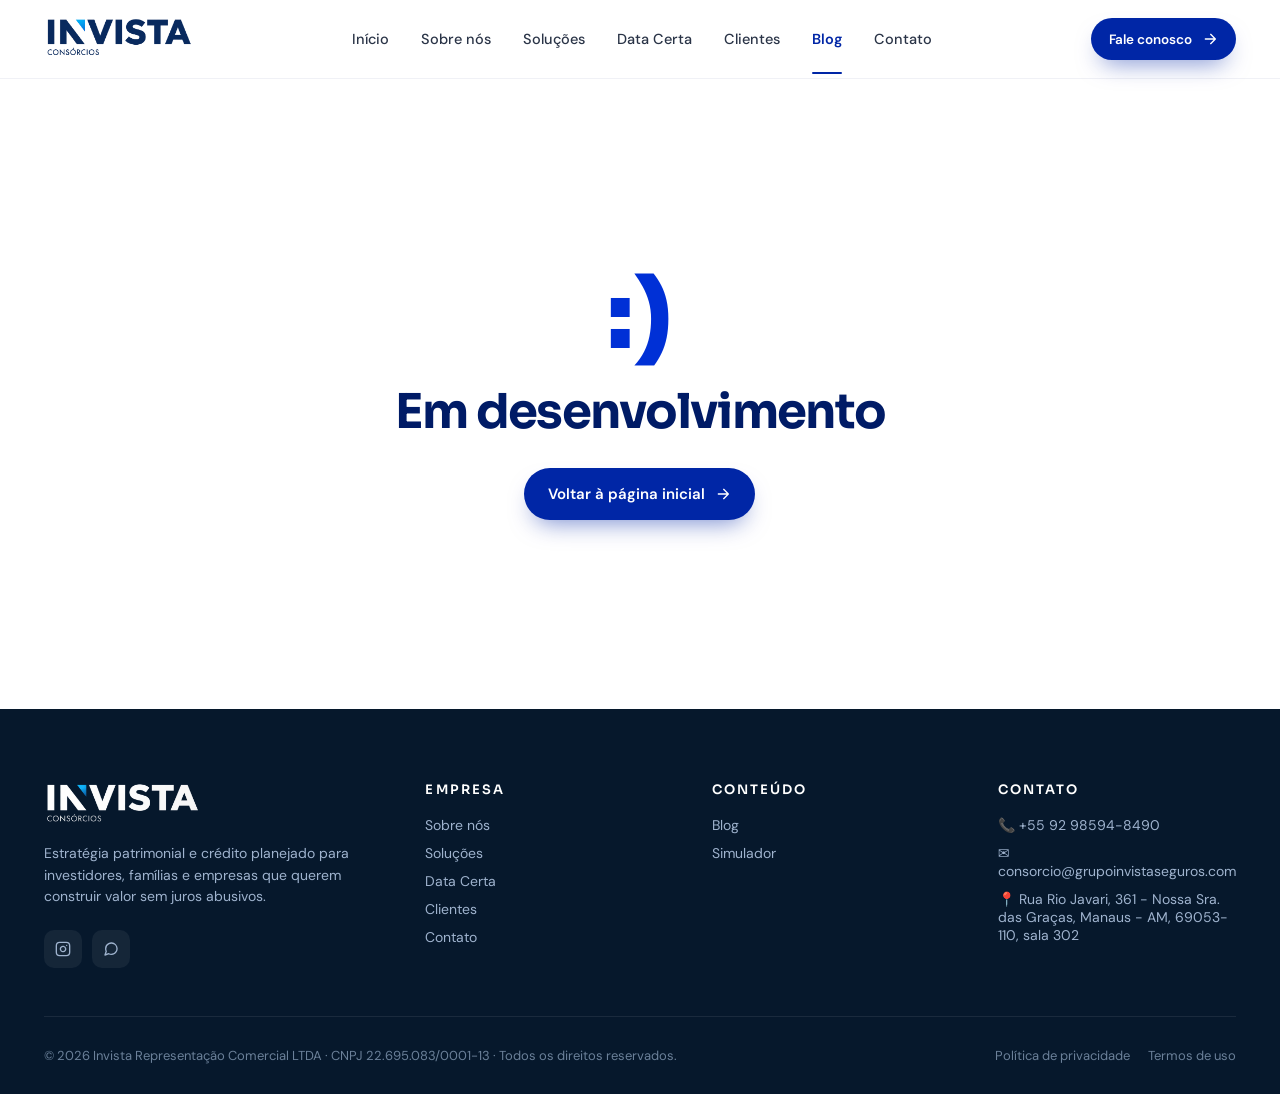
==== commit 58afadfd: "Remove botão Regulamentação placeholder do rodapé Co-Authored-By: Claude Sonnet 4.6 <noreply@anthrop" ====
--- a/blog.html
+++ b/blog.html
@@ -43,7 +43,7 @@
   </div>
 </section>
 
-<footer><div class="container"><div class="foot-grid"><div><a href="index.html" class="logo" aria-label="Invista Consórcios"><picture><source type="image/webp" srcset="assets/invista-logo-white.webp"><img src="assets/invista-logo-white.png" alt="Invista Consórcios" loading="lazy" decoding="async"></picture></a><p>Estratégia patrimonial e crédito planejado para investidores, famílias e empresas que querem construir valor sem juros abusivos.</p><div class="soc"><a href="https://www.instagram.com/invistaconsorcios.br/" target="_blank" rel="noopener" aria-label="Instagram"><svg viewBox="0 0 24 24" fill="none" stroke="currentColor" stroke-width="2" stroke-linecap="round" stroke-linejoin="round"><rect x="2" y="2" width="20" height="20" rx="5"/><path d="M16 11.37A4 4 0 1 1 12.63 8 4 4 0 0 1 16 11.37z"/><line x1="17.5" y1="6.5" x2="17.51" y2="6.5"/></svg></a><a href="#" aria-label="WhatsApp"><svg viewBox="0 0 24 24" fill="none" stroke="currentColor" stroke-width="2" stroke-linecap="round" stroke-linejoin="round"><path d="M21 11.5a8.38 8.38 0 0 1-.9 3.8 8.5 8.5 0 0 1-7.6 4.7 8.38 8.38 0 0 1-3.8-.9L3 21l1.9-5.7a8.38 8.38 0 0 1-.9-3.8 8.5 8.5 0 0 1 4.7-7.6 8.38 8.38 0 0 1 3.8-.9h.5a8.48 8.48 0 0 1 8 8z"/></svg></a></div></div><div><h4>Empresa</h4><ul><li><a href="sobre.html">Sobre nós</a></li><li><a href="solucoes.html">Soluções</a></li><li><a href="data-certa.html">Data Certa</a></li><li><a href="clientes.html">Clientes</a></li><li><a href="contato.html">Contato</a></li></ul></div><div><h4>Conteúdo</h4><ul><li><a href="blog.html">Blog</a></li><li><a href="data-certa.html#simulador">Simulador</a></li></ul></div><div><h4>Contato</h4><ul><li>📞 +55 92 98594-8490</li><li>✉ <a href="mailto:consorcio@grupoinvistaseguros.com">consorcio@grupoinvistaseguros.com</a></li><li>📍 Rua Rio Javari, 361 - Nossa Sra. das Graças, Manaus - AM, 69053-110, sala 302</li></ul></div></div><div class="foot-bottom"><div>© 2026 Invista Representação Comercial LTDA · CNPJ 22.695.083/0001-13 · Todos os direitos reservados.</div><div class="legal"><a href="privacidade.html">Política de privacidade</a><a href="termos.html">Termos de uso</a><a href="#">Regulamentação</a></div></div></div></footer>
+<footer><div class="container"><div class="foot-grid"><div><a href="index.html" class="logo" aria-label="Invista Consórcios"><picture><source type="image/webp" srcset="assets/invista-logo-white.webp"><img src="assets/invista-logo-white.png" alt="Invista Consórcios" loading="lazy" decoding="async"></picture></a><p>Estratégia patrimonial e crédito planejado para investidores, famílias e empresas que querem construir valor sem juros abusivos.</p><div class="soc"><a href="https://www.instagram.com/invistaconsorcios.br/" target="_blank" rel="noopener" aria-label="Instagram"><svg viewBox="0 0 24 24" fill="none" stroke="currentColor" stroke-width="2" stroke-linecap="round" stroke-linejoin="round"><rect x="2" y="2" width="20" height="20" rx="5"/><path d="M16 11.37A4 4 0 1 1 12.63 8 4 4 0 0 1 16 11.37z"/><line x1="17.5" y1="6.5" x2="17.51" y2="6.5"/></svg></a><a href="#" aria-label="WhatsApp"><svg viewBox="0 0 24 24" fill="none" stroke="currentColor" stroke-width="2" stroke-linecap="round" stroke-linejoin="round"><path d="M21 11.5a8.38 8.38 0 0 1-.9 3.8 8.5 8.5 0 0 1-7.6 4.7 8.38 8.38 0 0 1-3.8-.9L3 21l1.9-5.7a8.38 8.38 0 0 1-.9-3.8 8.5 8.5 0 0 1 4.7-7.6 8.38 8.38 0 0 1 3.8-.9h.5a8.48 8.48 0 0 1 8 8z"/></svg></a></div></div><div><h4>Empresa</h4><ul><li><a href="sobre.html">Sobre nós</a></li><li><a href="solucoes.html">Soluções</a></li><li><a href="data-certa.html">Data Certa</a></li><li><a href="clientes.html">Clientes</a></li><li><a href="contato.html">Contato</a></li></ul></div><div><h4>Conteúdo</h4><ul><li><a href="blog.html">Blog</a></li><li><a href="data-certa.html#simulador">Simulador</a></li></ul></div><div><h4>Contato</h4><ul><li>📞 +55 92 98594-8490</li><li>✉ <a href="mailto:consorcio@grupoinvistaseguros.com">consorcio@grupoinvistaseguros.com</a></li><li>📍 Rua Rio Javari, 361 - Nossa Sra. das Graças, Manaus - AM, 69053-110, sala 302</li></ul></div></div><div class="foot-bottom"><div>© 2026 Invista Representação Comercial LTDA · CNPJ 22.695.083/0001-13 · Todos os direitos reservados.</div><div class="legal"><a href="privacidade.html">Política de privacidade</a><a href="termos.html">Termos de uso</a></div></div></div></footer>
 <script src="assets/sim.js"></script>
 <script src="assets/anim.js"></script>
 <script>window.addEventListener("load",function(){var l=document.getElementById("page-loader");if(l){l.classList.add("hidden");setTimeout(function(){l.remove()},520);}});</script>
